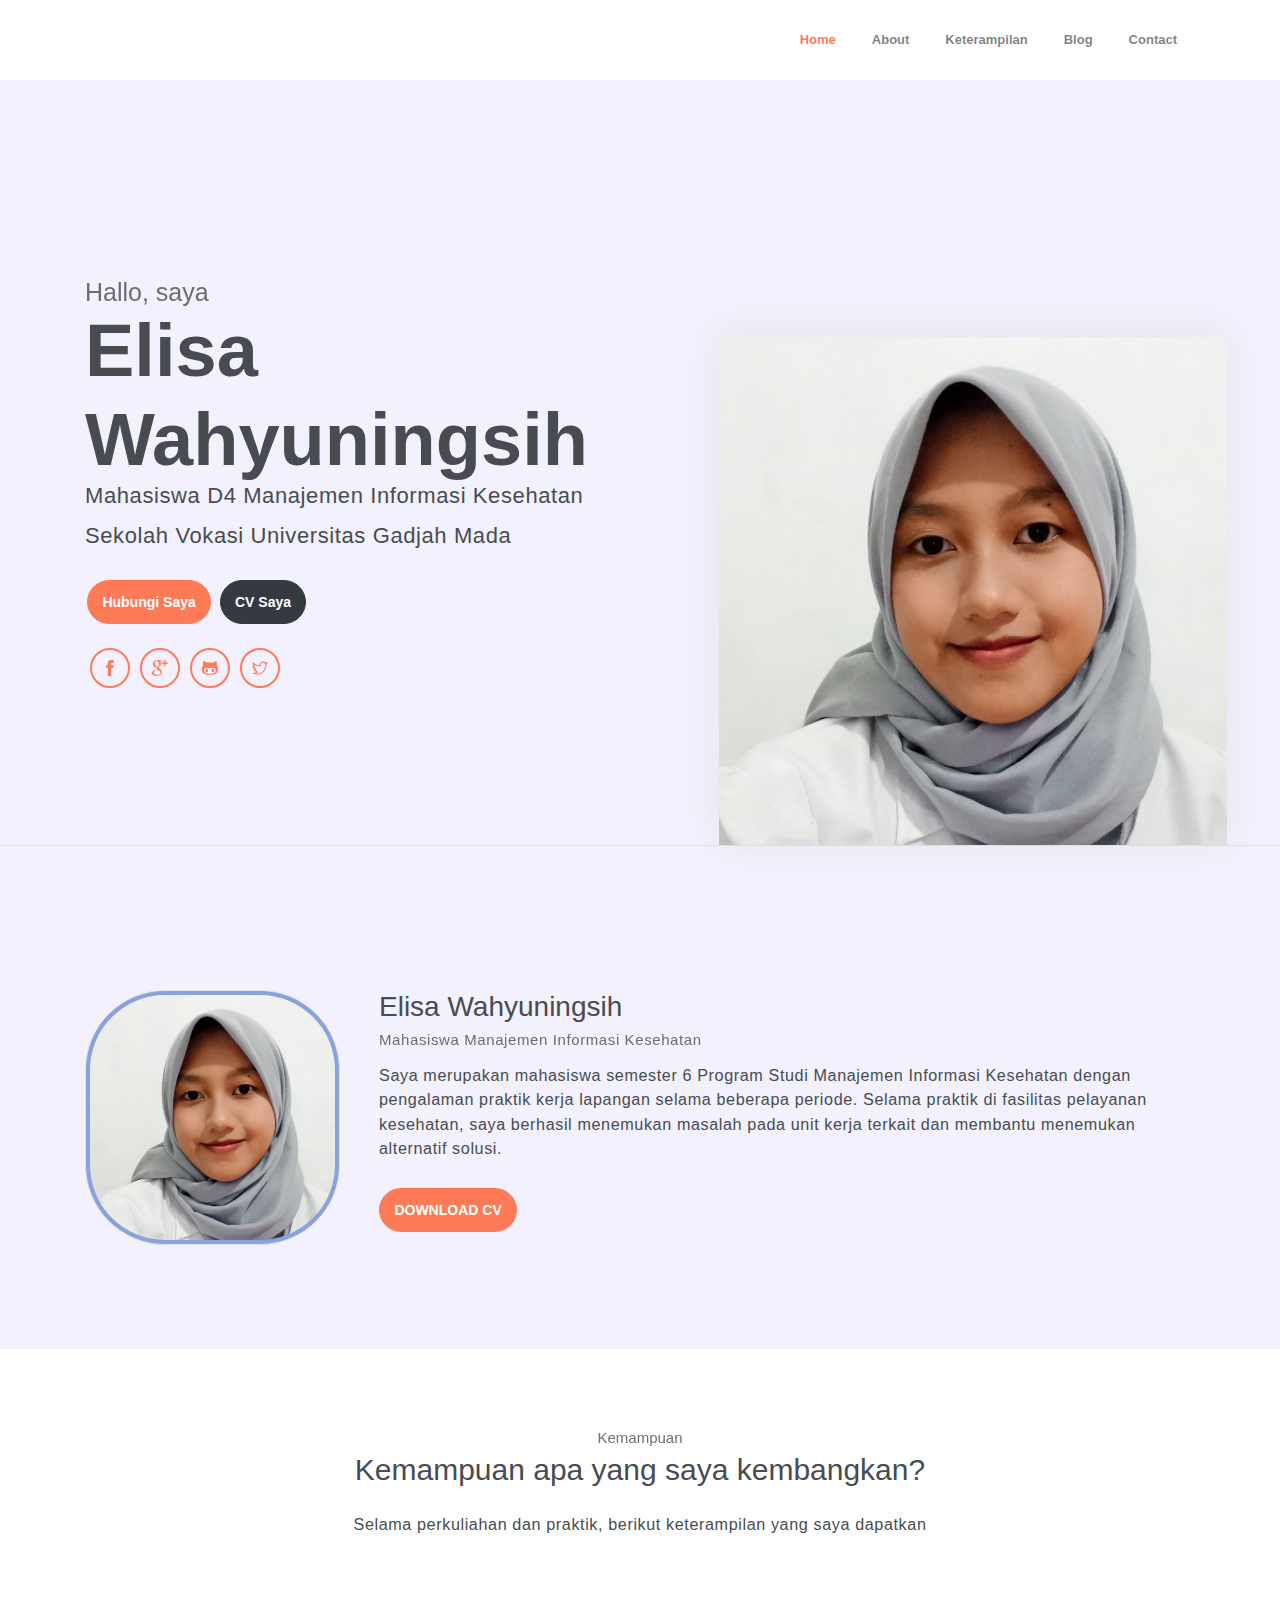
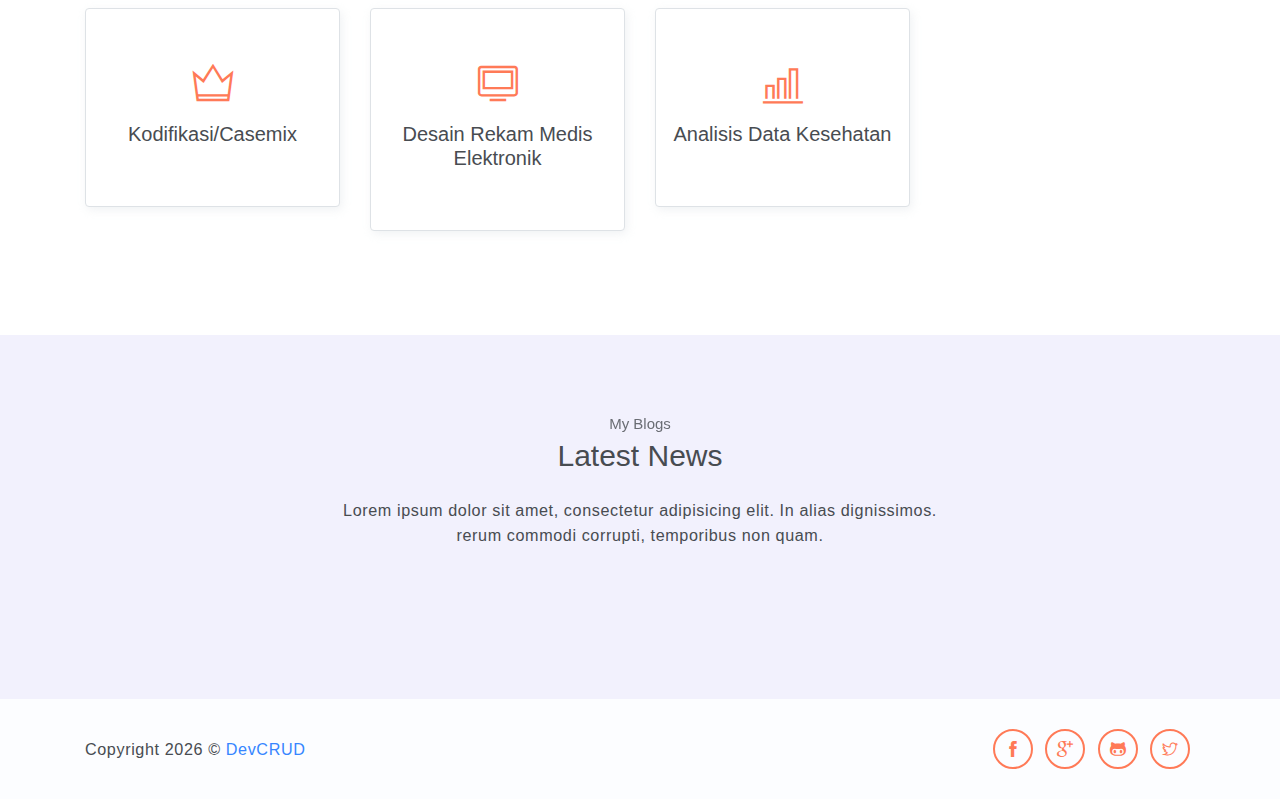
==== index.html @ 51108431 "first commit" ====
<!DOCTYPE html>
<html lang="en">
<head>
	<meta charset="utf-8">
    <meta name="viewport" content="width=device-width, initial-scale=1, shrink-to-fit=no">
    <meta name="description" content="Start your development with Steller landing page.">
    <meta name="author" content="Devcrud">
    <title>Elisa Wahyuningsih</title>
    <!-- font icons -->
    <link rel="stylesheet" href="assets/vendors/themify-icons/css/themify-icons.css">
    <!-- Bootstrap + Steller main styles -->
	<link rel="stylesheet" href="assets/css/steller.css">
</head>
<body data-spy="scroll" data-target=".navbar" data-offset="40" id="home">

    <!-- Page navigation -->
    <nav class="navbar navbar-expand-lg navbar-light fixed-top" data-spy="affix" data-offset-top="0">
        <div class="container">
            <button class="navbar-toggler" type="button" data-toggle="collapse" data-target="#navbarSupportedContent" aria-controls="navbarSupportedContent" aria-expanded="false" aria-label="Toggle navigation">
                <span class="navbar-toggler-icon"></span>
            </button>

            <div class="collapse navbar-collapse" id="navbarSupportedContent">
                <ul class="navbar-nav ml-auto align-items-center">
                    <li class="nav-item">
                        <a class="nav-link" href="#home">Home</a>
                    </li>
                    <li class="nav-item">
                        <a class="nav-link" href="#about">About</a>
                    </li>
                    <li class="nav-item">
                        <a class="nav-link" href="#service">Keterampilan</a>
                    <li class="nav-item">
                        <a class="nav-link" href="#blog">Blog</a>
                    </li>
                    <li class="nav-item">
                        <a class="nav-link" href="#contact">Contact</a>
                    </li>
                </ul>
            </div>
        </div>          
    </nav>
    <!-- End of page navibation -->

    <!-- Page Header -->
    <header class="header" id="home">
        <div class="container">
            <div class="infos">
                <h6 class="subtitle">Hallo, saya</h6>
                <h6 class="title">Elisa Wahyuningsih</h6>
                <p>Mahasiswa D4 Manajemen Informasi Kesehatan</p>
                <p>Sekolah Vokasi Universitas Gadjah Mada</p>

                <div class="buttons pt-3">
                    <button class="btn btn-primary rounded">Hubungi Saya</button>
                    <button class="btn btn-dark rounded">CV Saya</button>
                </div>      

                <div class="socials mt-4">
                    <a class="social-item" href="javascript:void(0)"><i class="ti-facebook"></i></a>
                    <a class="social-item" href="javascript:void(0)"><i class="ti-google"></i></a>
                    <a class="social-item" href="javascript:void(0)"><i class="ti-github"></i></a>
                    <a class="social-item" href="javascript:void(0)"><i class="ti-twitter"></i></a>
                </div>
            </div>              
            <div class="img-holder">
                <img src="assets/imgs/Foto_Elisa Square.jpg" alt="">
            </div>      
        </div>  

            </div>
        </div>
    </header>
    <!-- End of Page Header -->
    
    <!-- About section -->
    <section id="about" class="section mt-3">
        <div class="container mt-5">
            <div class="row text-center text-md-left">
                <div class="col-md-3">
                    <img src="assets/imgs/Foto_Elisa Square.jpg" alt="" class="img-thumbnail mb-4">
                </div>
                <div class="pl-md-4 col-md-9">
                    <h6 class="title">Elisa Wahyuningsih</h6>
                    <p class="subtitle">Mahasiswa Manajemen Informasi Kesehatan</p>
                    <p>Saya merupakan mahasiswa semester 6 Program Studi Manajemen Informasi Kesehatan dengan pengalaman praktik kerja lapangan selama beberapa periode. Selama praktik di fasilitas pelayanan kesehatan, saya berhasil menemukan masalah pada unit kerja terkait dan membantu menemukan alternatif solusi. </p>
                    <button class="btn btn-primary rounded mt-3">DOWNLOAD CV</button>                   
                </div>
            </div>
        </div>
    </section>

    <!-- Service section -->
    <section id="service" class="section">
        <div class="container text-center">
            <h6 class="subtitle">Kemampuan</h6>
            <h6 class="section-title mb-4">Kemampuan apa yang saya kembangkan?</h6>
            <p class="mb-5 pb-4">Selama perkuliahan dan praktik, berikut keterampilan yang saya dapatkan</p>

            <div class="row">
                <div class="col-sm-6 col-md-3 mb-4">
                    <div class="custom-card card border">
                        <div class="card-body">
                            <i class="icon ti-crown"></i>
                            <h5>Kodifikasi/Casemix</h5>
                        </div>
                    </div>
                </div>
                <div class="col-sm-6 col-md-3 mb-4">
                    <div class="custom-card card border">
                        <div class="card-body">
                            <i class="icon ti-desktop"></i>
                            <h5>Desain Rekam Medis Elektronik</h5>
                        </div>
                    </div>
                </div>
                <div class="col-sm-6 col-md-3 mb-4">
                    <div class="custom-card card border">
                        <div class="card-body">
                            <i class="icon ti-bar-chart"></i>
                            <h5>Analisis Data Kesehatan</h5>
                        </div>
                    </div>
                </div>
            </div>
        </div>
    </section>
    <!-- End of Sectoin -->

    <!-- Blog Section -->
    <section id="blog" class="section">
        <div class="container text-center">
            <h6 class="subtitle">My Blogs</h6>
            <h6 class="section-title mb-4">Latest News</h6>
            <p class="mb-5 pb-4">Lorem ipsum dolor sit amet, consectetur adipisicing elit. In alias dignissimos. <br> rerum commodi corrupti, temporibus non quam.</p>
        </div>
    </section>

    <!-- Page Footer -->
    <footer class="page-footer">
        <div class="container">
            <div class="row align-items-center">
                <div class="col-sm-6">
                    <p>Copyright <script>document.write(new Date().getFullYear())</script> &copy; <a href="http://www.devcrud.com" target="_blank">DevCRUD</a></p>
                </div>
                <div class="col-sm-6">
                    <div class="socials">
                        <a class="social-item" href="javascript:void(0)"><i class="ti-facebook"></i></a>
                        <a class="social-item" href="javascript:void(0)"><i class="ti-google"></i></a>
                        <a class="social-item" href="javascript:void(0)"><i class="ti-github"></i></a>
                        <a class="social-item" href="javascript:void(0)"><i class="ti-twitter"></i></a>
                    </div>
                </div>
            </div>
        </div>
    </footer> 
    <!-- End of page footer -->
	
	<!-- core  -->
    <script src="assets/vendors/jquery/jquery-3.4.1.js"></script>
    <script src="assets/vendors/bootstrap/bootstrap.bundle.js"></script>
    <!-- bootstrap 3 affix -->
	<script src="assets/vendors/bootstrap/bootstrap.affix.js"></script>

    <!-- steller js -->
    <script src="assets/js/steller.js"></script>

</body>
</html>
---- assets/vendors/themify-icons/css/themify-icons.css ----
@font-face {
	font-family: 'themify';
	src:url("../fonts/themify.eot?-fvbane");
	src:url("../fonts/themify.eot?#iefix-fvbane") format("embedded-opentype"),
		url("../fonts/themify.woff?-fvbane") format("woff"),
		url("../fonts/themify.ttf?-fvbane") format("truetype"),
		url("../fonts/themify.svg?-fvbane#themify") format("svg");
	font-weight: normal;
	font-style: normal;
}

[class^="ti-"], [class*=" ti-"] {
	font-family: 'themify';
	speak: none;
	font-style: normal;
	font-weight: normal;
	font-variant: normal;
	text-transform: none;
	line-height: 1;

	/* Better Font Rendering =========== */
	-webkit-font-smoothing: antialiased;
	-moz-osx-font-smoothing: grayscale;
}

.ti-wand:before {
	content: "\e600";
}
.ti-volume:before {
	content: "\e601";
}
.ti-user:before {
	content: "\e602";
}
.ti-unlock:before {
	content: "\e603";
}
.ti-unlink:before {
	content: "\e604";
}
.ti-trash:before {
	content: "\e605";
}
.ti-thought:before {
	content: "\e606";
}
.ti-target:before {
	content: "\e607";
}
.ti-tag:before {
	content: "\e608";
}
.ti-tablet:before {
	content: "\e609";
}
.ti-star:before {
	content: "\e60a";
}
.ti-spray:before {
	content: "\e60b";
}
.ti-signal:before {
	content: "\e60c";
}
.ti-shopping-cart:before {
	content: "\e60d";
}
.ti-shopping-cart-full:before {
	content: "\e60e";
}
.ti-settings:before {
	content: "\e60f";
}
.ti-search:before {
	content: "\e610";
}
.ti-zoom-in:before {
	content: "\e611";
}
.ti-zoom-out:before {
	content: "\e612";
}
.ti-cut:before {
	content: "\e613";
}
.ti-ruler:before {
	content: "\e614";
}
.ti-ruler-pencil:before {
	content: "\e615";
}
.ti-ruler-alt:before {
	content: "\e616";
}
.ti-bookmark:before {
	content: "\e617";
}
.ti-bookmark-alt:before {
	content: "\e618";
}
.ti-reload:before {
	content: "\e619";
}
.ti-plus:before {
	content: "\e61a";
}
.ti-pin:before {
	content: "\e61b";
}
.ti-pencil:before {
	content: "\e61c";
}
.ti-pencil-alt:before {
	content: "\e61d";
}
.ti-paint-roller:before {
	content: "\e61e";
}
.ti-paint-bucket:before {
	content: "\e61f";
}
.ti-na:before {
	content: "\e620";
}
.ti-mobile:before {
	content: "\e621";
}
.ti-minus:before {
	content: "\e622";
}
.ti-medall:before {
	content: "\e623";
}
.ti-medall-alt:before {
	content: "\e624";
}
.ti-marker:before {
	content: "\e625";
}
.ti-marker-alt:before {
	content: "\e626";
}
.ti-arrow-up:before {
	content: "\e627";
}
.ti-arrow-right:before {
	content: "\e628";
}
.ti-arrow-left:before {
	content: "\e629";
}
.ti-arrow-down:before {
	content: "\e62a";
}
.ti-lock:before {
	content: "\e62b";
}
.ti-location-arrow:before {
	content: "\e62c";
}
.ti-link:before {
	content: "\e62d";
}
.ti-layout:before {
	content: "\e62e";
}
.ti-layers:before {
	content: "\e62f";
}
.ti-layers-alt:before {
	content: "\e630";
}
.ti-key:before {
	content: "\e631";
}
.ti-import:before {
	content: "\e632";
}
.ti-image:before {
	content: "\e633";
}
.ti-heart:before {
	content: "\e634";
}
.ti-heart-broken:before {
	content: "\e635";
}
.ti-hand-stop:before {
	content: "\e636";
}
.ti-hand-open:before {
	content: "\e637";
}
.ti-hand-drag:before {
	content: "\e638";
}
.ti-folder:before {
	content: "\e639";
}
.ti-flag:before {
	content: "\e63a";
}
.ti-flag-alt:before {
	content: "\e63b";
}
.ti-flag-alt-2:before {
	content: "\e63c";
}
.ti-eye:before {
	content: "\e63d";
}
.ti-export:before {
	content: "\e63e";
}
.ti-exchange-vertical:before {
	content: "\e63f";
}
.ti-desktop:before {
	content: "\e640";
}
.ti-cup:before {
	content: "\e641";
}
.ti-crown:before {
	content: "\e642";
}
.ti-comments:before {
	content: "\e643";
}
.ti-comment:before {
	content: "\e644";
}
.ti-comment-alt:before {
	content: "\e645";
}
.ti-close:before {
	content: "\e646";
}
.ti-clip:before {
	content: "\e647";
}
.ti-angle-up:before {
	content: "\e648";
}
.ti-angle-right:before {
	content: "\e649";
}
.ti-angle-left:before {
	content: "\e64a";
}
.ti-angle-down:before {
	content: "\e64b";
}
.ti-check:before {
	content: "\e64c";
}
.ti-check-box:before {
	content: "\e64d";
}
.ti-camera:before {
	content: "\e64e";
}
.ti-announcement:before {
	content: "\e64f";
}
.ti-brush:before {
	content: "\e650";
}
.ti-briefcase:before {
	content: "\e651";
}
.ti-bolt:before {
	content: "\e652";
}
.ti-bolt-alt:before {
	content: "\e653";
}
.ti-blackboard:before {
	content: "\e654";
}
.ti-bag:before {
	content: "\e655";
}
.ti-move:before {
	content: "\e656";
}
.ti-arrows-vertical:before {
	content: "\e657";
}
.ti-arrows-horizontal:before {
	content: "\e658";
}
.ti-fullscreen:before {
	content: "\e659";
}
.ti-arrow-top-right:before {
	content: "\e65a";
}
.ti-arrow-top-left:before {
	content: "\e65b";
}
.ti-arrow-circle-up:before {
	content: "\e65c";
}
.ti-arrow-circle-right:before {
	content: "\e65d";
}
.ti-arrow-circle-left:before {
	content: "\e65e";
}
.ti-arrow-circle-down:before {
	content: "\e65f";
}
.ti-angle-double-up:before {
	content: "\e660";
}
.ti-angle-double-right:before {
	content: "\e661";
}
.ti-angle-double-left:before {
	content: "\e662";
}
.ti-angle-double-down:before {
	content: "\e663";
}
.ti-zip:before {
	content: "\e664";
}
.ti-world:before {
	content: "\e665";
}
.ti-wheelchair:before {
	content: "\e666";
}
.ti-view-list:before {
	content: "\e667";
}
.ti-view-list-alt:before {
	content: "\e668";
}
.ti-view-grid:before {
	content: "\e669";
}
.ti-uppercase:before {
	content: "\e66a";
}
.ti-upload:before {
	content: "\e66b";
}
.ti-underline:before {
	content: "\e66c";
}
.ti-truck:before {
	content: "\e66d";
}
.ti-timer:before {
	content: "\e66e";
}
.ti-ticket:before {
	content: "\e66f";
}
.ti-thumb-up:before {
	content: "\e670";
}
.ti-thumb-down:before {
	content: "\e671";
}
.ti-text:before {
	content: "\e672";
}
.ti-stats-up:before {
	content: "\e673";
}
.ti-stats-down:before {
	content: "\e674";
}
.ti-split-v:before {
	content: "\e675";
}
.ti-split-h:before {
	content: "\e676";
}
.ti-smallcap:before {
	content: "\e677";
}
.ti-shine:before {
	content: "\e678";
}
.ti-shift-right:before {
	content: "\e679";
}
.ti-shift-left:before {
	content: "\e67a";
}
.ti-shield:before {
	content: "\e67b";
}
.ti-notepad:before {
	content: "\e67c";
}
.ti-server:before {
	content: "\e67d";
}
.ti-quote-right:before {
	content: "\e67e";
}
.ti-quote-left:before {
	content: "\e67f";
}
.ti-pulse:before {
	content: "\e680";
}
.ti-printer:before {
	content: "\e681";
}
.ti-power-off:before {
	content: "\e682";
}
.ti-plug:before {
	content: "\e683";
}
.ti-pie-chart:before {
	content: "\e684";
}
.ti-paragraph:before {
	content: "\e685";
}
.ti-panel:before {
	content: "\e686";
}
.ti-package:before {
	content: "\e687";
}
.ti-music:before {
	content: "\e688";
}
.ti-music-alt:before {
	content: "\e689";
}
.ti-mouse:before {
	content: "\e68a";
}
.ti-mouse-alt:before {
	content: "\e68b";
}
.ti-money:before {
	content: "\e68c";
}
.ti-microphone:before {
	content: "\e68d";
}
.ti-menu:before {
	content: "\e68e";
}
.ti-menu-alt:before {
	content: "\e68f";
}
.ti-map:before {
	content: "\e690";
}
.ti-map-alt:before {
	content: "\e691";
}
.ti-loop:before {
	content: "\e692";
}
.ti-location-pin:before {
	content: "\e693";
}
.ti-list:before {
	content: "\e694";
}
.ti-light-bulb:before {
	content: "\e695";
}
.ti-Italic:before {
	content: "\e696";
}
.ti-info:before {
	content: "\e697";
}
.ti-infinite:before {
	content: "\e698";
}
.ti-id-badge:before {
	content: "\e699";
}
.ti-hummer:before {
	content: "\e69a";
}
.ti-home:before {
	content: "\e69b";
}
.ti-help:before {
	content: "\e69c";
}
.ti-headphone:before {
	content: "\e69d";
}
.ti-harddrives:before {
	content: "\e69e";
}
.ti-harddrive:before {
	content: "\e69f";
}
.ti-gift:before {
	content: "\e6a0";
}
.ti-game:before {
	content: "\e6a1";
}
.ti-filter:before {
	content: "\e6a2";
}
.ti-files:before {
	content: "\e6a3";
}
.ti-file:before {
	content: "\e6a4";
}
.ti-eraser:before {
	content: "\e6a5";
}
.ti-envelope:before {
	content: "\e6a6";
}
.ti-download:before {
	content: "\e6a7";
}
.ti-direction:before {
	content: "\e6a8";
}
.ti-direction-alt:before {
	content: "\e6a9";
}
.ti-dashboard:before {
	content: "\e6aa";
}
.ti-control-stop:before {
	content: "\e6ab";
}
.ti-control-shuffle:before {
	content: "\e6ac";
}
.ti-control-play:before {
	content: "\e6ad";
}
.ti-control-pause:before {
	content: "\e6ae";
}
.ti-control-forward:before {
	content: "\e6af";
}
.ti-control-backward:before {
	content: "\e6b0";
}
.ti-cloud:before {
	content: "\e6b1";
}
.ti-cloud-up:before {
	content: "\e6b2";
}
.ti-cloud-down:before {
	content: "\e6b3";
}
.ti-clipboard:before {
	content: "\e6b4";
}
.ti-car:before {
	content: "\e6b5";
}
.ti-calendar:before {
	content: "\e6b6";
}
.ti-book:before {
	content: "\e6b7";
}
.ti-bell:before {
	content: "\e6b8";
}
.ti-basketball:before {
	content: "\e6b9";
}
.ti-bar-chart:before {
	content: "\e6ba";
}
.ti-bar-chart-alt:before {
	content: "\e6bb";
}
.ti-back-right:before {
	content: "\e6bc";
}
.ti-back-left:before {
	content: "\e6bd";
}
.ti-arrows-corner:before {
	content: "\e6be";
}
.ti-archive:before {
	content: "\e6bf";
}
.ti-anchor:before {
	content: "\e6c0";
}
.ti-align-right:before {
	content: "\e6c1";
}
.ti-align-left:before {
	content: "\e6c2";
}
.ti-align-justify:before {
	content: "\e6c3";
}
.ti-align-center:before {
	content: "\e6c4";
}
.ti-alert:before {
	content: "\e6c5";
}
.ti-alarm-clock:before {
	content: "\e6c6";
}
.ti-agenda:before {
	content: "\e6c7";
}
.ti-write:before {
	content: "\e6c8";
}
.ti-window:before {
	content: "\e6c9";
}
.ti-widgetized:before {
	content: "\e6ca";
}
.ti-widget:before {
	content: "\e6cb";
}
.ti-widget-alt:before {
	content: "\e6cc";
}
.ti-wallet:before {
	content: "\e6cd";
}
.ti-video-clapper:before {
	content: "\e6ce";
}
.ti-video-camera:before {
	content: "\e6cf";
}
.ti-vector:before {
	content: "\e6d0";
}
.ti-themify-logo:before {
	content: "\e6d1";
}
.ti-themify-favicon:before {
	content: "\e6d2";
}
.ti-themify-favicon-alt:before {
	content: "\e6d3";
}
.ti-support:before {
	content: "\e6d4";
}
.ti-stamp:before {
	content: "\e6d5";
}
.ti-split-v-alt:before {
	content: "\e6d6";
}
.ti-slice:before {
	content: "\e6d7";
}
.ti-shortcode:before {
	content: "\e6d8";
}
.ti-shift-right-alt:before {
	content: "\e6d9";
}
.ti-shift-left-alt:before {
	content: "\e6da";
}
.ti-ruler-alt-2:before {
	content: "\e6db";
}
.ti-receipt:before {
	content: "\e6dc";
}
.ti-pin2:before {
	content: "\e6dd";
}
.ti-pin-alt:before {
	content: "\e6de";
}
.ti-pencil-alt2:before {
	content: "\e6df";
}
.ti-palette:before {
	content: "\e6e0";
}
.ti-more:before {
	content: "\e6e1";
}
.ti-more-alt:before {
	content: "\e6e2";
}
.ti-microphone-alt:before {
	content: "\e6e3";
}
.ti-magnet:before {
	content: "\e6e4";
}
.ti-line-double:before {
	content: "\e6e5";
}
.ti-line-dotted:before {
	content: "\e6e6";
}
.ti-line-dashed:before {
	content: "\e6e7";
}
.ti-layout-width-full:before {
	content: "\e6e8";
}
.ti-layout-width-default:before {
	content: "\e6e9";
}
.ti-layout-width-default-alt:before {
	content: "\e6ea";
}
.ti-layout-tab:before {
	content: "\e6eb";
}
.ti-layout-tab-window:before {
	content: "\e6ec";
}
.ti-layout-tab-v:before {
	content: "\e6ed";
}
.ti-layout-tab-min:before {
	content: "\e6ee";
}
.ti-layout-slider:before {
	content: "\e6ef";
}
.ti-layout-slider-alt:before {
	content: "\e6f0";
}
.ti-layout-sidebar-right:before {
	content: "\e6f1";
}
.ti-layout-sidebar-none:before {
	content: "\e6f2";
}
.ti-layout-sidebar-left:before {
	content: "\e6f3";
}
.ti-layout-placeholder:before {
	content: "\e6f4";
}
.ti-layout-menu:before {
	content: "\e6f5";
}
.ti-layout-menu-v:before {
	content: "\e6f6";
}
.ti-layout-menu-separated:before {
	content: "\e6f7";
}
.ti-layout-menu-full:before {
	content: "\e6f8";
}
.ti-layout-media-right-alt:before {
	content: "\e6f9";
}
.ti-layout-media-right:before {
	content: "\e6fa";
}
.ti-layout-media-overlay:before {
	content: "\e6fb";
}
.ti-layout-media-overlay-alt:before {
	content: "\e6fc";
}
.ti-layout-media-overlay-alt-2:before {
	content: "\e6fd";
}
.ti-layout-media-left-alt:before {
	content: "\e6fe";
}
.ti-layout-media-left:before {
	content: "\e6ff";
}
.ti-layout-media-center-alt:before {
	content: "\e700";
}
.ti-layout-media-center:before {
	content: "\e701";
}
.ti-layout-list-thumb:before {
	content: "\e702";
}
.ti-layout-list-thumb-alt:before {
	content: "\e703";
}
.ti-layout-list-post:before {
	content: "\e704";
}
.ti-layout-list-large-image:before {
	content: "\e705";
}
.ti-layout-line-solid:before {
	content: "\e706";
}
.ti-layout-grid4:before {
	content: "\e707";
}
.ti-layout-grid3:before {
	content: "\e708";
}
.ti-layout-grid2:before {
	content: "\e709";
}
.ti-layout-grid2-thumb:before {
	content: "\e70a";
}
.ti-layout-cta-right:before {
	content: "\e70b";
}
.ti-layout-cta-left:before {
	content: "\e70c";
}
.ti-layout-cta-center:before {
	content: "\e70d";
}
.ti-layout-cta-btn-right:before {
	content: "\e70e";
}
.ti-layout-cta-btn-left:before {
	content: "\e70f";
}
.ti-layout-column4:before {
	content: "\e710";
}
.ti-layout-column3:before {
	content: "\e711";
}
.ti-layout-column2:before {
	content: "\e712";
}
.ti-layout-accordion-separated:before {
	content: "\e713";
}
.ti-layout-accordion-merged:before {
	content: "\e714";
}
.ti-layout-accordion-list:before {
	content: "\e715";
}
.ti-ink-pen:before {
	content: "\e716";
}
.ti-info-alt:before {
	content: "\e717";
}
.ti-help-alt:before {
	content: "\e718";
}
.ti-headphone-alt:before {
	content: "\e719";
}
.ti-hand-point-up:before {
	content: "\e71a";
}
.ti-hand-point-right:before {
	content: "\e71b";
}
.ti-hand-point-left:before {
	content: "\e71c";
}
.ti-hand-point-down:before {
	content: "\e71d";
}
.ti-gallery:before {
	content: "\e71e";
}
.ti-face-smile:before {
	content: "\e71f";
}
.ti-face-sad:before {
	content: "\e720";
}
.ti-credit-card:before {
	content: "\e721";
}
.ti-control-skip-forward:before {
	content: "\e722";
}
.ti-control-skip-backward:before {
	content: "\e723";
}
.ti-control-record:before {
	content: "\e724";
}
.ti-control-eject:before {
	content: "\e725";
}
.ti-comments-smiley:before {
	content: "\e726";
}
.ti-brush-alt:before {
	content: "\e727";
}
.ti-youtube:before {
	content: "\e728";
}
.ti-vimeo:before {
	content: "\e729";
}
.ti-twitter:before {
	content: "\e72a";
}
.ti-time:before {
	content: "\e72b";
}
.ti-tumblr:before {
	content: "\e72c";
}
.ti-skype:before {
	content: "\e72d";
}
.ti-share:before {
	content: "\e72e";
}
.ti-share-alt:before {
	content: "\e72f";
}
.ti-rocket:before {
	content: "\e730";
}
.ti-pinterest:before {
	content: "\e731";
}
.ti-new-window:before {
	content: "\e732";
}
.ti-microsoft:before {
	content: "\e733";
}
.ti-list-ol:before {
	content: "\e734";
}
.ti-linkedin:before {
	content: "\e735";
}
.ti-layout-sidebar-2:before {
	content: "\e736";
}
.ti-layout-grid4-alt:before {
	content: "\e737";
}
.ti-layout-grid3-alt:before {
	content: "\e738";
}
.ti-layout-grid2-alt:before {
	content: "\e739";
}
.ti-layout-column4-alt:before {
	content: "\e73a";
}
.ti-layout-column3-alt:before {
	content: "\e73b";
}
.ti-layout-column2-alt:before {
	content: "\e73c";
}
.ti-instagram:before {
	content: "\e73d";
}
.ti-google:before {
	content: "\e73e";
}
.ti-github:before {
	content: "\e73f";
}
.ti-flickr:before {
	content: "\e740";
}
.ti-facebook:before {
	content: "\e741";
}
.ti-dropbox:before {
	content: "\e742";
}
.ti-dribbble:before {
	content: "\e743";
}
.ti-apple:before {
	content: "\e744";
}
.ti-android:before {
	content: "\e745";
}
.ti-save:before {
	content: "\e746";
}
.ti-save-alt:before {
	content: "\e747";
}
.ti-yahoo:before {
	content: "\e748";
}
.ti-wordpress:before {
	content: "\e749";
}
.ti-vimeo-alt:before {
	content: "\e74a";
}
.ti-twitter-alt:before {
	content: "\e74b";
}
.ti-tumblr-alt:before {
	content: "\e74c";
}
.ti-trello:before {
	content: "\e74d";
}
.ti-stack-overflow:before {
	content: "\e74e";
}
.ti-soundcloud:before {
	content: "\e74f";
}
.ti-sharethis:before {
	content: "\e750";
}
.ti-sharethis-alt:before {
	content: "\e751";
}
.ti-reddit:before {
	content: "\e752";
}
.ti-pinterest-alt:before {
	content: "\e753";
}
.ti-microsoft-alt:before {
	content: "\e754";
}
.ti-linux:before {
	content: "\e755";
}
.ti-jsfiddle:before {
	content: "\e756";
}
.ti-joomla:before {
	content: "\e757";
}
.ti-html5:before {
	content: "\e758";
}
.ti-flickr-alt:before {
	content: "\e759";
}
.ti-email:before {
	content: "\e75a";
}
.ti-drupal:before {
	content: "\e75b";
}
.ti-dropbox-alt:before {
	content: "\e75c";
}
.ti-css3:before {
	content: "\e75d";
}
.ti-rss:before {
	content: "\e75e";
}
.ti-rss-alt:before {
	content: "\e75f";
}
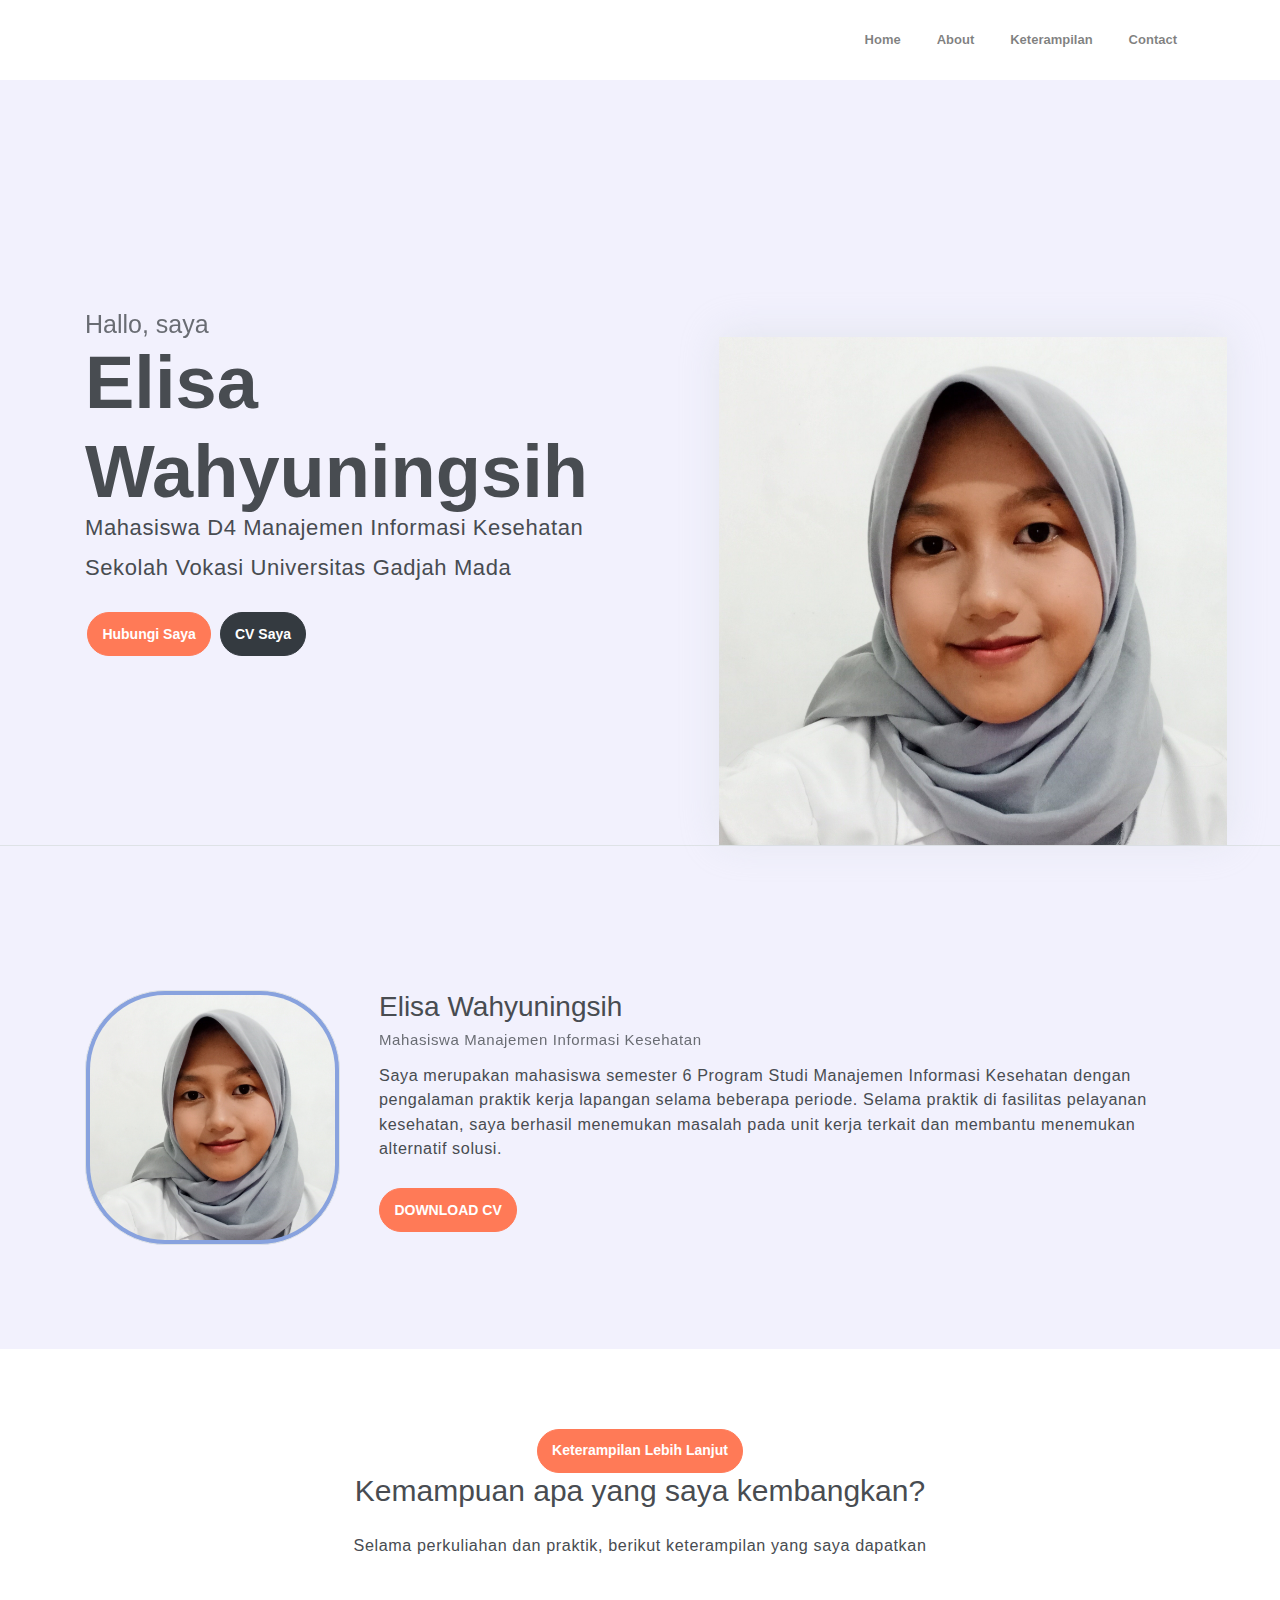
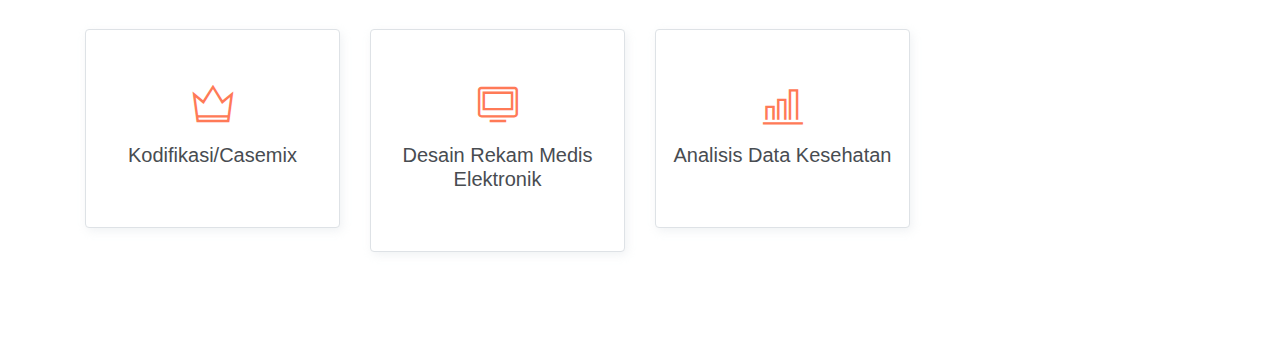
==== commit 598ca139: "Update index.html" ====
--- a/index.html
+++ b/index.html
@@ -31,10 +31,7 @@
                     <li class="nav-item">
                         <a class="nav-link" href="#service">Keterampilan</a>
                     <li class="nav-item">
-                        <a class="nav-link" href="#blog">Blog</a>
-                    </li>
-                    <li class="nav-item">
-                        <a class="nav-link" href="#contact">Contact</a>
+                        <a class="nav-link" href="contact.html">Contact</a>
                     </li>
                 </ul>
             </div>
@@ -52,16 +49,10 @@
                 <p>Sekolah Vokasi Universitas Gadjah Mada</p>
 
                 <div class="buttons pt-3">
-                    <button class="btn btn-primary rounded">Hubungi Saya</button>
-                    <button class="btn btn-dark rounded">CV Saya</button>
+                    <a href="contact.html"><button class="btn btn-primary rounded">Hubungi Saya</button></a>
+                    <a href="https:https://drive.google.com/file/d/1AXQZ8YDnF6Yq43oyQkfAClqGo7V4aFQZ/view?usp=sharing"><button class="btn btn-dark rounded">CV Saya</button></a>
                 </div>      
 
-                <div class="socials mt-4">
-                    <a class="social-item" href="javascript:void(0)"><i class="ti-facebook"></i></a>
-                    <a class="social-item" href="javascript:void(0)"><i class="ti-google"></i></a>
-                    <a class="social-item" href="javascript:void(0)"><i class="ti-github"></i></a>
-                    <a class="social-item" href="javascript:void(0)"><i class="ti-twitter"></i></a>
-                </div>
             </div>              
             <div class="img-holder">
                 <img src="assets/imgs/Foto_Elisa Square.jpg" alt="">
@@ -93,7 +84,7 @@
     <!-- Service section -->
     <section id="service" class="section">
         <div class="container text-center">
-            <h6 class="subtitle">Kemampuan</h6>
+            <a href="skills.html"><button class="btn btn-primary rounded">Keterampilan Lebih Lanjut</button></a>
             <h6 class="section-title mb-4">Kemampuan apa yang saya kembangkan?</h6>
             <p class="mb-5 pb-4">Selama perkuliahan dan praktik, berikut keterampilan yang saya dapatkan</p>
 
@@ -127,43 +118,5 @@
     </section>
     <!-- End of Sectoin -->
 
-    <!-- Blog Section -->
-    <section id="blog" class="section">
-        <div class="container text-center">
-            <h6 class="subtitle">My Blogs</h6>
-            <h6 class="section-title mb-4">Latest News</h6>
-            <p class="mb-5 pb-4">Lorem ipsum dolor sit amet, consectetur adipisicing elit. In alias dignissimos. <br> rerum commodi corrupti, temporibus non quam.</p>
-        </div>
-    </section>
-
-    <!-- Page Footer -->
-    <footer class="page-footer">
-        <div class="container">
-            <div class="row align-items-center">
-                <div class="col-sm-6">
-                    <p>Copyright <script>document.write(new Date().getFullYear())</script> &copy; <a href="http://www.devcrud.com" target="_blank">DevCRUD</a></p>
-                </div>
-                <div class="col-sm-6">
-                    <div class="socials">
-                        <a class="social-item" href="javascript:void(0)"><i class="ti-facebook"></i></a>
-                        <a class="social-item" href="javascript:void(0)"><i class="ti-google"></i></a>
-                        <a class="social-item" href="javascript:void(0)"><i class="ti-github"></i></a>
-                        <a class="social-item" href="javascript:void(0)"><i class="ti-twitter"></i></a>
-                    </div>
-                </div>
-            </div>
-        </div>
-    </footer> 
-    <!-- End of page footer -->
-	
-	<!-- core  -->
-    <script src="assets/vendors/jquery/jquery-3.4.1.js"></script>
-    <script src="assets/vendors/bootstrap/bootstrap.bundle.js"></script>
-    <!-- bootstrap 3 affix -->
-	<script src="assets/vendors/bootstrap/bootstrap.affix.js"></script>
-
-    <!-- steller js -->
-    <script src="assets/js/steller.js"></script>
-
 </body>
 </html>
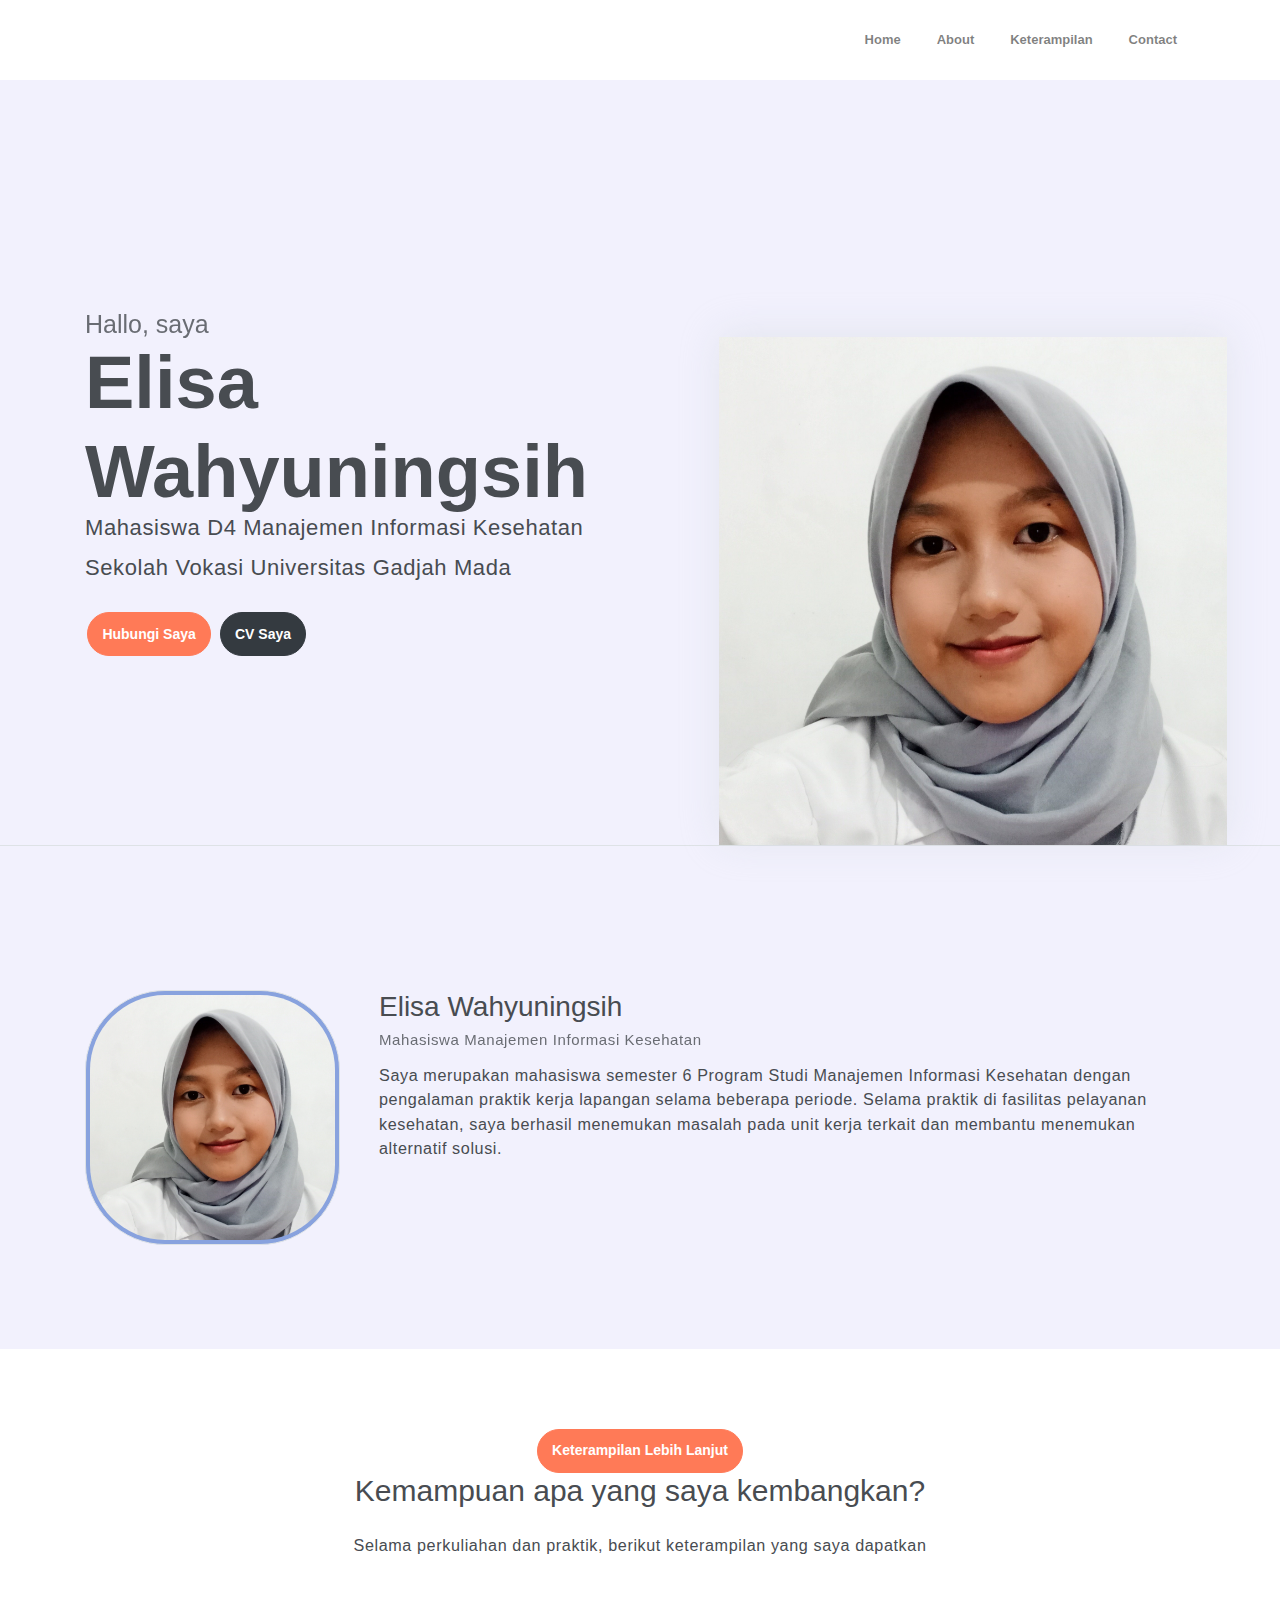
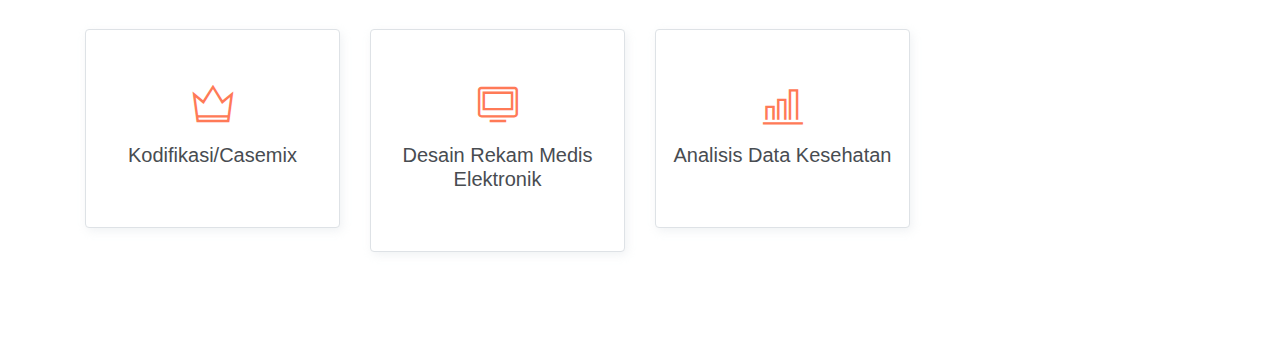
==== commit ef50cd76: "Update index.html" ====
--- a/index.html
+++ b/index.html
@@ -50,7 +50,7 @@
 
                 <div class="buttons pt-3">
                     <a href="contact.html"><button class="btn btn-primary rounded">Hubungi Saya</button></a>
-                    <a href="https:https://drive.google.com/file/d/1AXQZ8YDnF6Yq43oyQkfAClqGo7V4aFQZ/view?usp=sharing"><button class="btn btn-dark rounded">CV Saya</button></a>
+                    <a href="drive.google.com/file/d/1AXQZ8YDnF6Yq43oyQkfAClqGo7V4aFQZ/view?usp=sharing"><button class="btn btn-dark rounded">CV Saya</button></a>
                 </div>      
 
             </div>              
@@ -74,8 +74,7 @@
                 <div class="pl-md-4 col-md-9">
                     <h6 class="title">Elisa Wahyuningsih</h6>
                     <p class="subtitle">Mahasiswa Manajemen Informasi Kesehatan</p>
-                    <p>Saya merupakan mahasiswa semester 6 Program Studi Manajemen Informasi Kesehatan dengan pengalaman praktik kerja lapangan selama beberapa periode. Selama praktik di fasilitas pelayanan kesehatan, saya berhasil menemukan masalah pada unit kerja terkait dan membantu menemukan alternatif solusi. </p>
-                    <button class="btn btn-primary rounded mt-3">DOWNLOAD CV</button>                   
+                    <p>Saya merupakan mahasiswa semester 6 Program Studi Manajemen Informasi Kesehatan dengan pengalaman praktik kerja lapangan selama beberapa periode. Selama praktik di fasilitas pelayanan kesehatan, saya berhasil menemukan masalah pada unit kerja terkait dan membantu menemukan alternatif solusi. </p>                   
                 </div>
             </div>
         </div>
